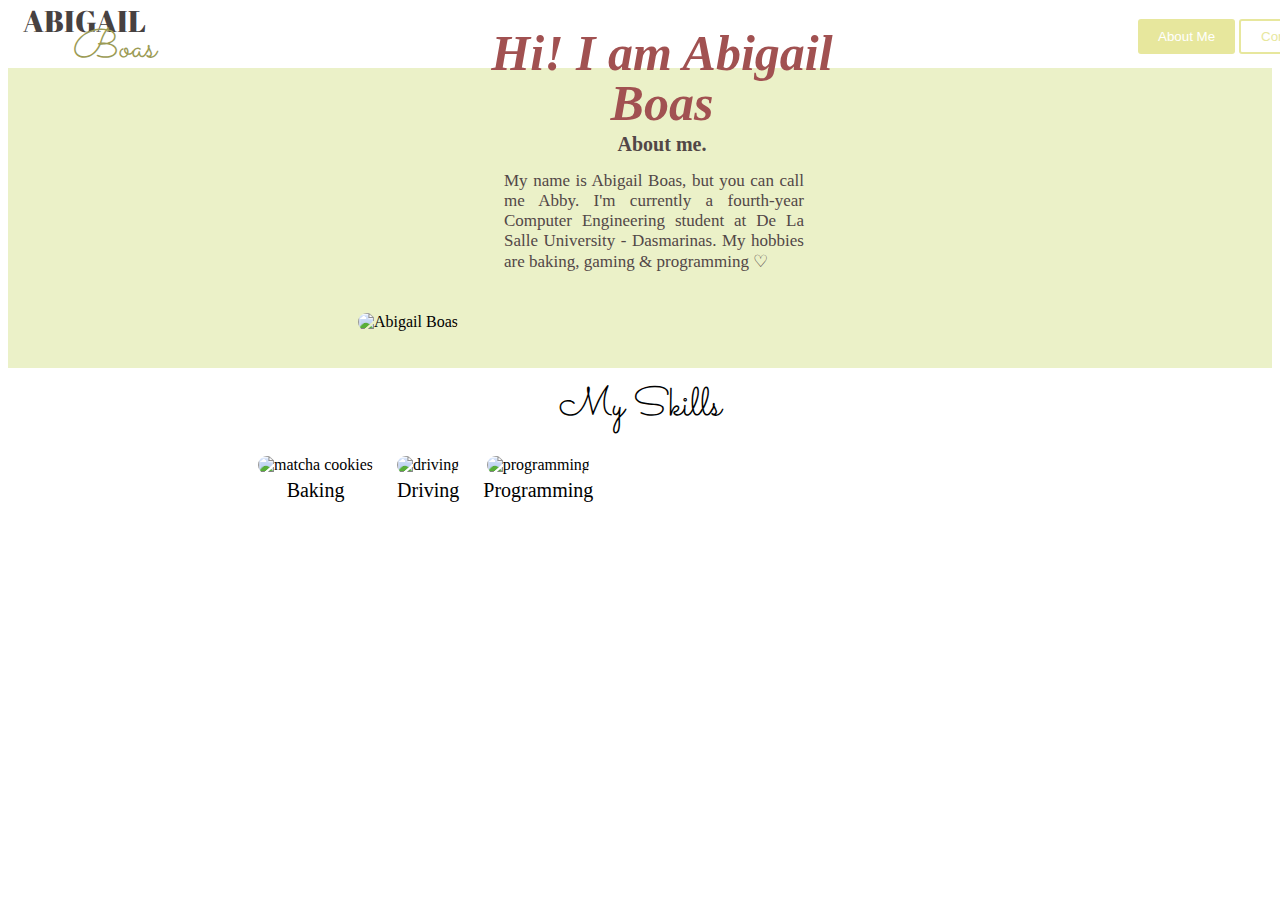
==== index.html @ 2cefe4b5 "Add files via upload" ====
<!DOCTYPE html>
<html lang="en" dir="ltr">
  <head> 
    <title> Abigail Boas </title>
    <meta name="viewport" content="width=device-width, initial-scale=1.0">

    <link rel="preconnect" href="https://fonts.googleapis.com">
    <link rel="preconnect" href="https://fonts.gstatic.com" crossorigin>
    <link href="https://fonts.googleapis.com/css2?family=Abril+Fatface&family=Marcellus&family=Sacramento&family=Satisfy&display=swap" rel="stylesheet">
    <link rel="stylesheet" href="styles.css">  
  </head>

  <body>
  <div class="top-container">
 
    <div class="page-name">
      <p class="name"> ABIGAIL <span class="surname"> Boas </span> </p>
    </div>

    <div class="buttons">
      <button class="aboutme-button"> About Me </button>
      <button class="contact-button"> Contact </button>
    </div>
  </div>

  <div class="middle-container">
    <img class="aboutme-image" src="images/abby_profile.JPG" alt="Abigail Boas">
    <div class="about-me">
      <p class="greeting"> Hi! I am Abigail Boas </p>
      <p class="aboutme-head"> About me.</p>
      <p class="aboutme-description"> 
        My name is Abigail Boas, but you can call me Abby. 
        I'm currently a fourth-year Computer Engineering student at De La Salle University - Dasmarinas.
        My hobbies are baking, gaming & programming ♡
      </p>

      <!--images ng fb, ig and github-->


    </div>
  </div>

  <div class="skills-container">
    <p id="skills">My Skills</p>
    <div class="skill-1">
      <img class="skills-image" src="/images/matcha.jpeg" alt="matcha cookies">
      <p id="baking"> Baking </p>
    </div>

    <div class="skill-2">
      <img class="skills-image" src="/images/driving.jpg" alt="driving">
      <p id="driving"> Driving </p>
    </div>

    <div class="skill-3">
      <img class="skills-image" src="/images/programming.jpeg" alt="programming">
      <p id="programming"> Programming </p>
    </div>


  </div>



  </body>
</html>
---- styles.css ----
.name{
  margin: 0px;
}

.top-container{
  position: flex; 
  height: 60px;
  background-color: rgb(255, 255, 255);
}


.buttons{
  display: inline-block;
  position: relative;
  bottom: 43px;
  left: 1130px;

}

.page-name{
  font-family: Abril Fatface;
  font-size: 30px;
  width: 30px;
  margin-top: 0;
  margin-left: 15px;
  color:rgb(71, 65, 65);
  line-height: 25px;
}

.surname{
  font-family: Sacramento;
  color: rgb(155, 155, 84);
  margin-left: 50px;
  font-size: 40px;
}

.aboutme-button{
  background-color:rgb(231, 231, 157);
  color: white;
  border:none;
  padding-top: 10px;
  padding-bottom: 10px;
  padding-left: 20px;
  padding-right: 20px;
  border-radius: 3px;
  cursor: pointer;
  transition: opacity 0.15s;
  }      

.aboutme-button:hover{
  background-color:rgb(49, 49, 25);
  }
  
.contact-button {
  background-color: white;
  border-color: rgb(231, 231, 157);
  color: rgb(231, 231, 157);
  border-style: solid;
  border-radius: 3px;
  padding-top: 8px;
  padding-bottom: 8px;
  padding-left: 20px;
  padding-right: 20px;
  cursor: pointer;
  transition: background-color 0.15s,
  color 0.15s;
  }
  

.middle-container{
  padding-top: 20px;
  background-color: rgb(235, 241, 200);
}

.aboutme-image{
  height: 340px;
  width: 230px;
  position: relative;
  left: 350px;
  border-radius: 50px;
}

.about-me{
  text-align: center;
  width: 400px;
  height: 280px;
  display: inline-block;
  position: relative;
  left: 350px;
  bottom: 60px;
}

.greeting{
  font-family: Georgia;
  font-size: 50px;
  font-weight: bold;
  font-style: oblique;
  color: rgb(161, 81, 81);
  width: 400px;
  line-height: 50px;
  margin-top: 0px;
  margin-bottom: 0px;
}

.aboutme-head{
  font-family: Marcello;
  font-weight: bold;
  font-size: 20px;
  color: rgb(82, 71, 71);
  position: relative;
  margin-top: 5px;
  margin-bottom: 10px;

}

.aboutme-description{
  text-align: justify;
  font-family: Calibri;
  font-size: 17px;
  color: rgb(82, 71, 71);
  position: relative;
  margin-top: 15px;
  margin-bottom: 0px;
  margin-left: 42px;
  width: 300px;
}

#skills{
  font-family: Sacramento;
  font-size: 40px;
  padding: 10px;
  margin: 0px;
  text-align: center;
}

.skills-image{
  height: 350px;
  border-radius: 15px;
}

.skill-1, .skill-2, .skill-3{
  display: inline-block;
  position: relative;
  left: 240px;
  margin: 10px;
  text-align: center;
}

#baking, #driving, #programming{
  margin-top: 5px;
  font-size: 20px;
  font-family: Georgia;
}
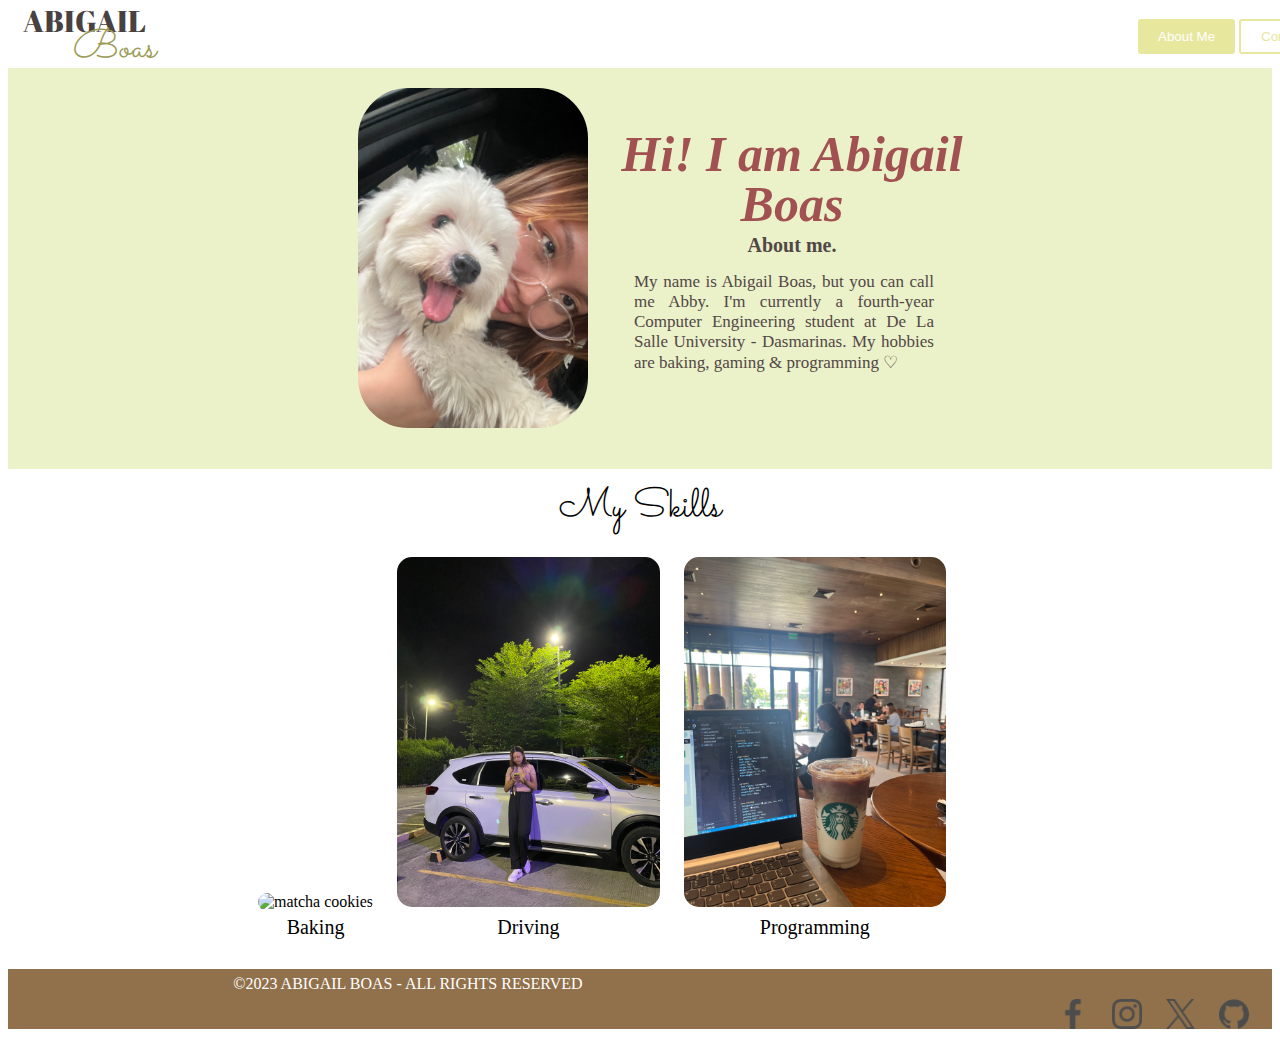
==== commit d26b4d61: "Add files via upload" ====
--- a/index.html
+++ b/index.html
@@ -19,7 +19,10 @@
 
     <div class="buttons">
       <button class="aboutme-button"> About Me </button>
-      <button class="contact-button"> Contact </button>
+      <a href="contact.html" target="_blank">
+        <button class="contact-button"> Contact </button>
+      </a>
+      
     </div>
   </div>
 
@@ -43,23 +46,48 @@
   <div class="skills-container">
     <p id="skills">My Skills</p>
     <div class="skill-1">
-      <img class="skills-image" src="/images/matcha.jpeg" alt="matcha cookies">
+      <img class="skills-image" src="images/matcha.jpeg" alt="matcha cookies">
       <p id="baking"> Baking </p>
     </div>
 
     <div class="skill-2">
-      <img class="skills-image" src="/images/driving.jpg" alt="driving">
+      <img class="skills-image" src="images/driving.JPG" alt="driving">
       <p id="driving"> Driving </p>
     </div>
 
     <div class="skill-3">
-      <img class="skills-image" src="/images/programming.jpeg" alt="programming">
+      <img class="skills-image" src="images/programming.jpeg" alt="programming">
       <p id="programming"> Programming </p>
     </div>
 
 
   </div>
 
+  <div class="footer">
+
+    <div class="socials">
+      <a href="https://www.facebook.com/abigail.boas">
+        <img src="images/fb.png" id="fb-image">
+      </a>
+      <a href="https://www.instagram.com/abbyboas/?hl=en">
+        <img src="images/ig.png" id="ig-image">
+      </a>
+  
+      <a href="https://twitter.com/abbyboas">
+        <img src="images/twitter.png" id="twt-image">
+      </a>
+  
+      <a href="https://github.com/abbyboas">
+        <img src="images/github.png" id="git-image">
+      </a>
+    </div>
+
+    
+    <div class="footer-copyright">
+      <p>©2023 ABIGAIL BOAS - ALL RIGHTS RESERVED</p>
+    </div>
+    
+  </div>
 
 
   </body>
--- a/styles.css
+++ b/styles.css
@@ -1,3 +1,8 @@
+a{
+  text-decoration: none;
+}
+
+
 .name{
   margin: 0px;
 }
@@ -150,4 +155,32 @@
   margin-top: 5px;
   font-size: 20px;
   font-family: Georgia;
-}+}
+
+.footer{
+  position: flex;
+  background-color: rgba(140, 107, 67, 0.956);
+  height: 60px;
+}
+
+.socials{
+  position: relative;
+  top: 30px;
+  left: 1050px;
+  display: inline-block;
+}
+
+.footer-copyright{
+  display: inline-block;
+  position: relative;
+  bottom: 10px;
+  left: 10px;
+  color: white;
+}
+
+
+#fb-image, #ig-image, #twt-image, #git-image{
+  height: 30px;
+  margin-right: 20px;
+  filter: invert(30%);
+}
